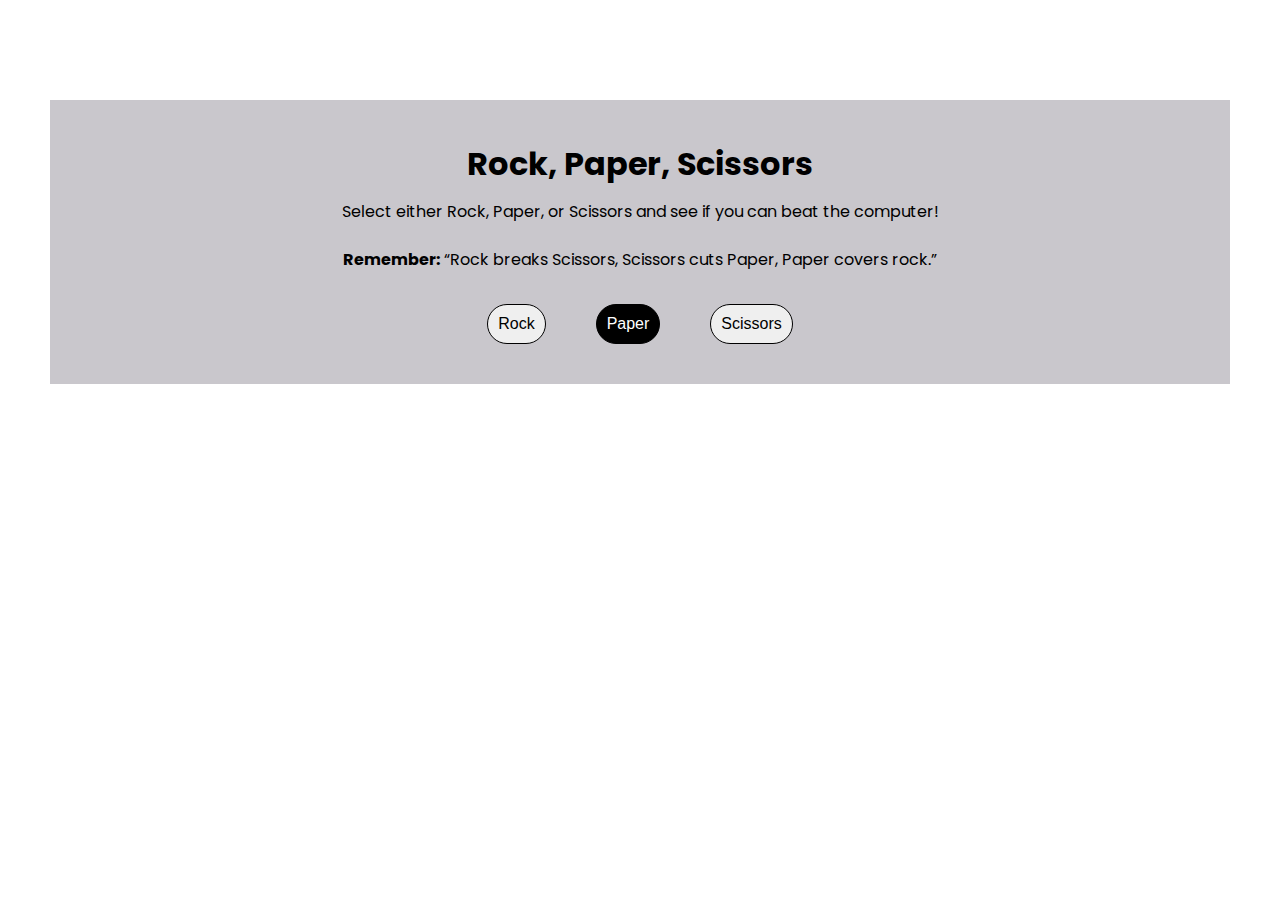
==== game.html @ b067aa76 "Added all files" ====
<!DOCTYPE html>
<html lang='en'>

<head>
    <meta charset='UTF-8'>
    <meta name='viewport' content='width=device-width, initial-scale=1.0'>
    <title>Rock Paper Scissors</title>
    <link rel="stylesheet" href="css/main.css">
    <style>
        @import url('https://fonts.googleapis.com/css2?family=Poppins:wght@100;200;400&display=swap');
    </style>

</head>

<body>
    <div class="game flex">
        <h1>Rock, Paper, Scissors</h1>
        <p>Select either Rock, Paper, or Scissors and see if you can beat the computer!</p>
        <p><strong>Remember:</strong> “Rock breaks Scissors, Scissors cuts Paper, Paper covers rock.” </p>
        <div class='score'>

        </div>
        <div class='message'>

        </div>
        <div class="btn flex">
            <button class="secondary-button" type='button'>Rock</button>
            <button class="primary-button" type='button'>Paper</button>
            <button class="secondary-button" type='button'>Scissors</button>
        </div>

    </div>

    <script>
        const message = document.querySelector('.message');
        const score = document.querySelector('.score');
        const buttons = document.querySelectorAll('button');
        const winnerScores = [0, 0];

        //add event listeners to buttons
        for (let i = 0; i < buttons.length; i++) {
            buttons[i].addEventListener('click', playGame);
        }

        function playGame(e) {
            //setup player's selection
            let playerSelection = e.target.innerText;
            //setup a random number to select for computer
            //selects a number between 0 and 1 (1 not-inclusive)
            let computerSelection = Math.random();

            //if computerSelection is less than .34, computer selects Rock
            if (computerSelection < .34) {
                computerSelection = 'Rock';
            } else if (computerSelection <= .67) {
                computerSelection = 'Paper';
            } else {
                computerSelection = 'Scissors';
            }

            //setup a function to compare winners and return result
            let result = checkWinner(playerSelection, computerSelection);

            //output scores to the DOM
            if (result === 'Player') {
                result += ' wins!';
                //update score
                winnerScores[0]++;
            }

            if (result === 'Computer') {
                result += ' wins!';
                winnerScores[1]++;
            }

            if (result === 'Draw') {
                result += '. It\'s a tie!'
            }

            //output score into Score DIV
            score.innerHTML = 'Player: [ ' + winnerScores[0] + ' ] Computer: [ ' + winnerScores[1] + ' ]';

            //output player and computer's selections
            messenger('Player: <strong>' + playerSelection + '</strong> Computer: <strong>' + computerSelection + '</strong><br>' + result);
        }

        function messenger(selectionMessage) {
            message.innerHTML = selectionMessage;
        }

        function checkWinner(player, computer) {
            if (player === computer) {
                return 'Draw';
            }

            if (player === 'Rock') {
                if (computer === 'Paper') {
                    return 'Computer';
                } else {
                    return 'Player';
                }
            }

            if (player === 'Paper') {
                if (computer === 'Scissors') {
                    return 'Computer';
                } else {
                    return 'Player';
                }
            }

            if (player === 'Scissors') {
                if (computer === 'Rock') {
                    return 'Computer';
                } else {
                    return 'Player';
                }
            }
        }
    </script>
</body>

</html>
---- css/main.css ----
body {
    background-color: white;
    color: black;
    font-family: 'Poppins', sans-serif;
}

/*-----------------Utility-classes------------------*/
* {
    margin: 0;
    padding: 0;
}

.flex {
    display: flex;
    align-items: center;
}

a {
    text-decoration: none;
}

.hover-links {
    color: black;
    transition: .2s ease-out;
}

.hover-links:hover {
    color: rgb(175, 174, 175);
    text-decoration: underline;
}

.purple {
    color: rgb(76, 76, 244);
}


/*----------------------Navbar----------------*/

.container {
    background-color: white;
    padding-left: 40px;
    padding-right: 50px;
    box-shadow: 0 4px 8px 0 rgba(0, 0, 0, 0.2), 0 6px 20px 0 rgba(0, 0, 0, 0.19);
}

.main-nav {
    justify-content: space-between;
    position: sticky;
    overflow: hidden;
}

.nav-link ul {
    list-style: none;
    display: flex;
    gap: 40px;
    justify-content: end;
    font-size: 20px;
}

.nav-link {
    padding: 20px;
}

.logo img {
    height: 40px;
    width: 50px;
    margin: 2px 3px;
}

/*---------------------header-section----------------------*/
.header-section {
    justify-content: space-between;
    background-color: white;
    background-repeat: no-repeat;
    background-size: cover;
    padding: 40px 0;
    margin-left: 30px;
}

.left-section {
    color: black;
    width: 600px;
    font-size: 2.4rem;
    padding-left: 10px;
    margin-left: 50px;
    justify-content: center;
}

.name img {
    width: 60px;
    margin-top: 10px;
}

.name {
    text-align: center;
    margin-top: 40px;
}

.about p {
    text-align: center;
    margin-top: 10px;
    font-size: 1.2rem;
}

.heading {
    text-align: center;
    margin-block: 30px;
    font-size: 1.5rem;
}

.primary-button {
    background-color: #000000;
    border: 0.1px solid black;
    color: white;
    font-size: 1rem;
    padding: 10px;
    border-radius: 20px;
}

.primary-button:hover {
    background-color: white;
    border: 0.1px solid black;
    color: black;
    font-size: 1rem;
    padding: 10px;
    border-radius: 20px;
}

.secondary-button {
    border: 0.5px solid black;
    color: black;
    font-size: 1rem;
    padding: 10px;
    border-radius: 20px;
}

.secondary-button:hover {
    background-color: #000000;
    color: white;
    font-size: 1rem;
    padding: 10px;
    border-radius: 20px;
}

.bold-heading {
    font-size: 4rem;
    font-style: bold;
}

.btn {
    justify-content: center;
    gap: 50px;
    margin-top: 20px;
}

.right-section img {
    width: 400px;
    padding-top: 30px;
    padding-right: 100px;
}

/* #element {
    color: purple;
} */

/*------------------- portfolio section------------------*/


.card-container {
    justify-content: center;
    margin: 20px;

}

.card img {
    border-radius: 50%;
    height: 300px;
    width: 300px;
}

.card-round img {
    box-shadow: 0 4px 8px 0 rgba(0, 0, 0, 0.2), 0 6px 20px 0 rgba(0, 0, 0, 0.19);
}

.card {
    flex-direction: column;
    justify-content: center;
    align-items: center;
    text-align: center;
    gap: 20px;
    width: 30%;
    margin: 10px;
    margin-top: 15px;
    padding: 20px;
}

/* ----------------------fun-section------------------- */
.fun {
    flex-direction: column;
    text-align: center;
    justify-content: center;
    gap: 10px;
    background-color: rgb(201, 199, 204);
    box-shadow: 0 4px 8px 0 rgba(0, 0, 0, 0.2), 0 6px 20px 0 rgba(0, 0, 0, 0.19);
    margin: 100px;
    margin-top: 150px;
    padding: 30px 0;
}

.placeholder {
    border-radius: 20px;
    text-align: center;
    padding: 5px;
}

.buttons {
    gap: 10px;
}



/*-------------------------skill-section--------------------- */
.skills {
    margin: 70px 0;
    text-align: center;
    padding: 20px 0;
}

.skill-section {
    justify-content: space-around;
}

/* ---------------------education-section-------------------- */
.education {
    justify-content: center;
    text-align: center;
    flex-direction: column;
    width: 50%;
}

.edu {
    font-size: 1.6rem;
    flex-direction: column;
    justify-content: center;
}

.edu p {
    font-size: 1.2rem;
}

/*---------------------contact-section---------------------*/
.contact {
    margin: 100px;
}

.contacts {
    justify-content: space-between;
}
.contacts img{
    width: 80px;
}
.card2-container {
    flex-direction: column;
    justify-content: space-evenly;
    box-shadow: 0 4px 8px 0 rgba(0, 0, 0, 0.2), 0 6px 20px 0 rgba(0, 0, 0, 0.19);
    width: 280px;
    height: 300px;
}

.card2-container p {
    font-size: 1rem;
}

.contact-form {
    margin-top: 80px;
}

.contact-form img {
    background-color: rgb(201, 199, 204);
    width: 80%;
}

.form {
    flex-direction: column;
    width: 50%;
    gap: 20px;
}

.contact-img {
    width: 50%;
}

#form-placeholder {
    padding: 5px;
    width: 553px;
}

/*---------------------------footer----------------------- */
.footer {
    text-align: center;
    padding: 10px 0;
    background-color: rgb(201, 199, 204);
}

/* ---------------Game.html */
.game{
    flex-direction: column;
    text-align: center;
    line-height: 3em;
    margin: 100px 50px;
    padding: 40px 0;
    background-color: rgb(201, 199, 204);
}
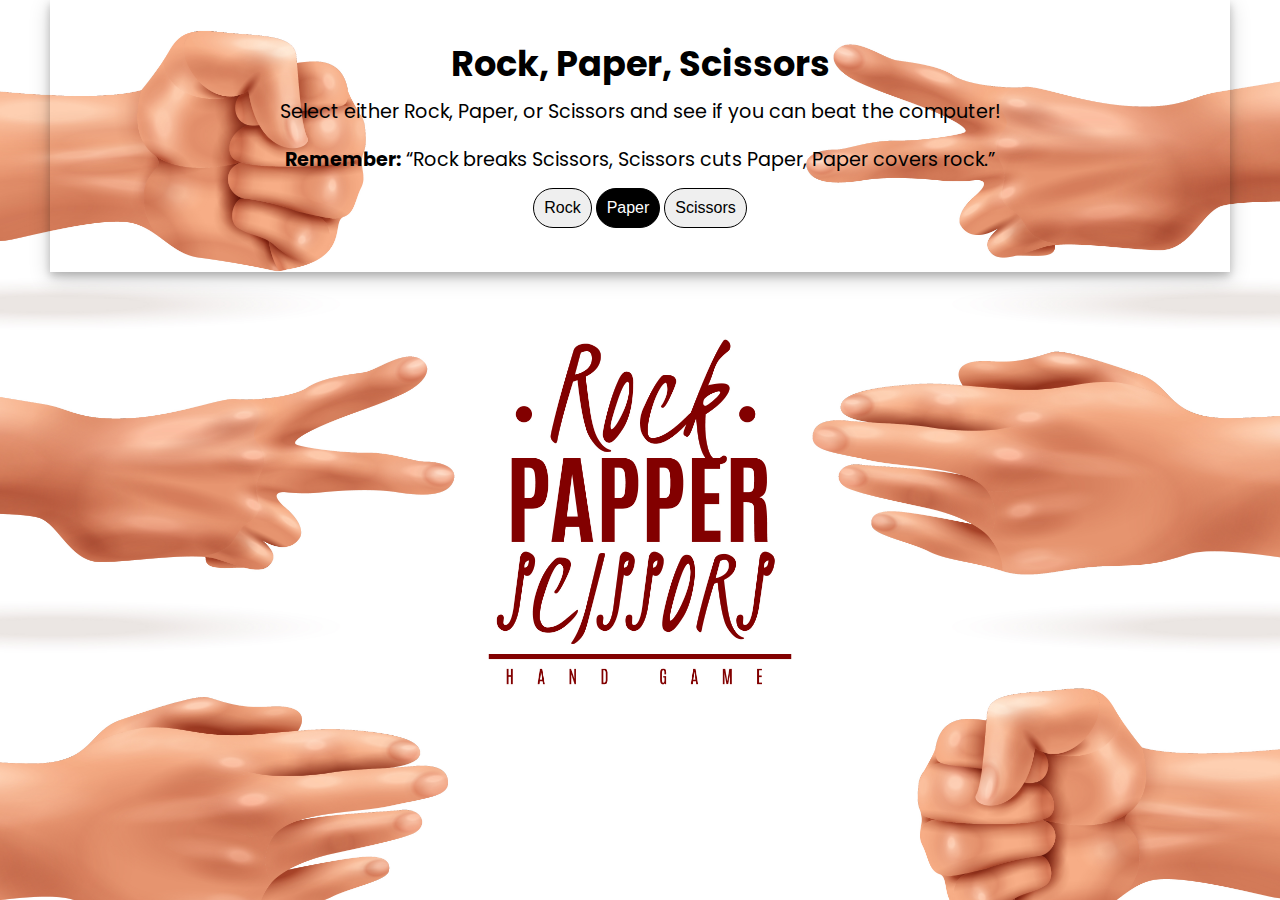
==== commit 846f201c: "added game.css modified game.html and main.css" ====
--- a/game.html
+++ b/game.html
@@ -5,31 +5,31 @@
     <meta charset='UTF-8'>
     <meta name='viewport' content='width=device-width, initial-scale=1.0'>
     <title>Rock Paper Scissors</title>
-    <link rel="stylesheet" href="css/main.css">
-    <style>
-        @import url('https://fonts.googleapis.com/css2?family=Poppins:wght@100;200;400&display=swap');
-    </style>
+    <link rel="stylesheet" href="css/game.css">
 
 </head>
 
 <body>
-    <div class="game flex">
-        <h1>Rock, Paper, Scissors</h1>
-        <p>Select either Rock, Paper, or Scissors and see if you can beat the computer!</p>
-        <p><strong>Remember:</strong> “Rock breaks Scissors, Scissors cuts Paper, Paper covers rock.” </p>
-        <div class='score'>
+    <div class="main">
+        <div class="game flex">
+            <h1>Rock, Paper, Scissors</h1>
+            <p>Select either Rock, Paper, or Scissors and see if you can beat the computer!</p>
+            <p><strong>Remember:</strong> “Rock breaks Scissors, Scissors cuts Paper, Paper covers rock.” </p>
+            <div class='score'>
+
+            </div>
+            <div class='message'>
+
+            </div>
+            <div class="btn flex">
+                <button class="secondary-button" type='button'>Rock</button>
+                <button class="primary-button" type='button'>Paper</button>
+                <button class="secondary-button" type='button'>Scissors</button>
+            </div>
 
         </div>
-        <div class='message'>
+    </div>
 
-        </div>
-        <div class="btn flex">
-            <button class="secondary-button" type='button'>Rock</button>
-            <button class="primary-button" type='button'>Paper</button>
-            <button class="secondary-button" type='button'>Scissors</button>
-        </div>
-
-    </div>
 
     <script>
         const message = document.querySelector('.message');
--- a/css/game.css
+++ b/css/game.css
@@ -0,0 +1,68 @@
+@import url('https://fonts.googleapis.com/css2?family=Poppins:wght@100;200;400&display=swap');
+
+body {
+    
+    font-family: 'Poppins', sans-serif;
+}
+
+* {
+    margin: 0;
+    padding: 0;
+}
+.main{
+    width: 100%;
+    height: 100vh;
+    background-image: url("/images/33349.jpg");
+    background-size: cover;
+}
+
+.primary-button {
+    background-color: #000000;
+    border: 0.1px solid black;
+    color: white;
+    font-size: 1rem;
+    padding: 10px;
+    border-radius: 20px;
+}
+
+.primary-button:hover {
+    background-color: white;
+    border: 0.1px solid black;
+    color: black;
+    font-size: 1rem;
+    padding: 10px;
+    border-radius: 20px;
+}
+
+.secondary-button {
+    border: 0.5px solid black;
+    color: black;
+    font-size: 1rem;
+    padding: 10px;
+    border-radius: 20px;
+}
+
+.secondary-button:hover {
+    background-color: #000000;
+    color: white;
+    font-size: 1rem;
+    padding: 10px;
+    border-radius: 20px;
+}
+
+.game{
+    flex-direction: column;
+    text-align: center;
+    line-height: 3em;
+    margin: 0 50px;
+    padding: 40px 0;
+    box-shadow: 0 4px 8px 0 rgba(0, 0, 0, 0.2), 0 6px 20px 0 rgba(0, 0, 0, 0.19);
+    /* background-color: rgb(201, 199, 204); */
+    
+}
+.game h1{
+    font-size: 2.2rem;
+}
+.game p{
+    font-size: 1.2rem;
+}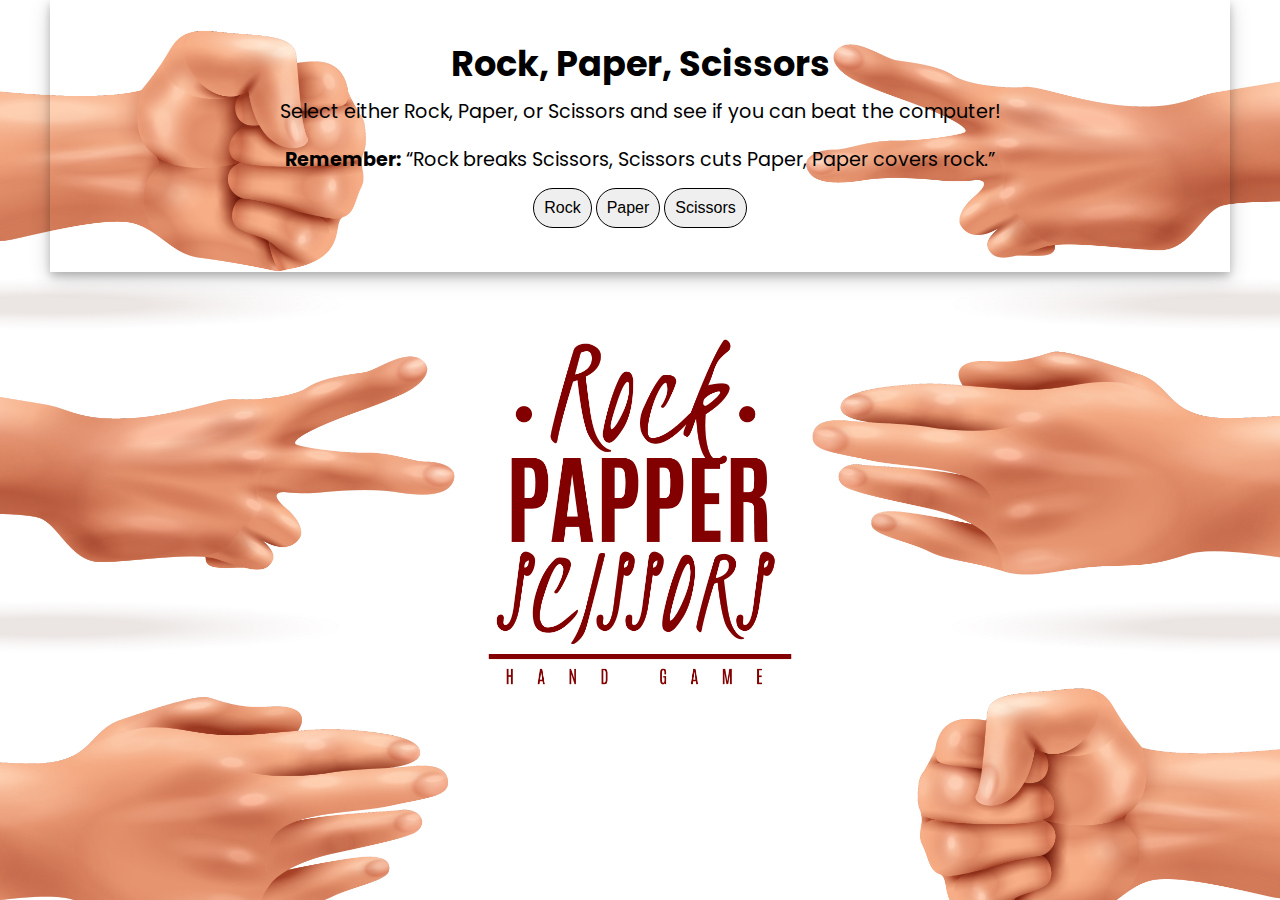
==== commit 818bca4f: "updated" ====
--- a/game.html
+++ b/game.html
@@ -23,7 +23,7 @@
             </div>
             <div class="btn flex">
                 <button class="secondary-button" type='button'>Rock</button>
-                <button class="primary-button" type='button'>Paper</button>
+                <button class="secondary-button" type='button'>Paper</button>
                 <button class="secondary-button" type='button'>Scissors</button>
             </div>
 
--- a/css/game.css
+++ b/css/game.css
@@ -15,25 +15,6 @@
     background-image: url("/images/33349.jpg");
     background-size: cover;
 }
-
-.primary-button {
-    background-color: #000000;
-    border: 0.1px solid black;
-    color: white;
-    font-size: 1rem;
-    padding: 10px;
-    border-radius: 20px;
-}
-
-.primary-button:hover {
-    background-color: white;
-    border: 0.1px solid black;
-    color: black;
-    font-size: 1rem;
-    padding: 10px;
-    border-radius: 20px;
-}
-
 .secondary-button {
     border: 0.5px solid black;
     color: black;
